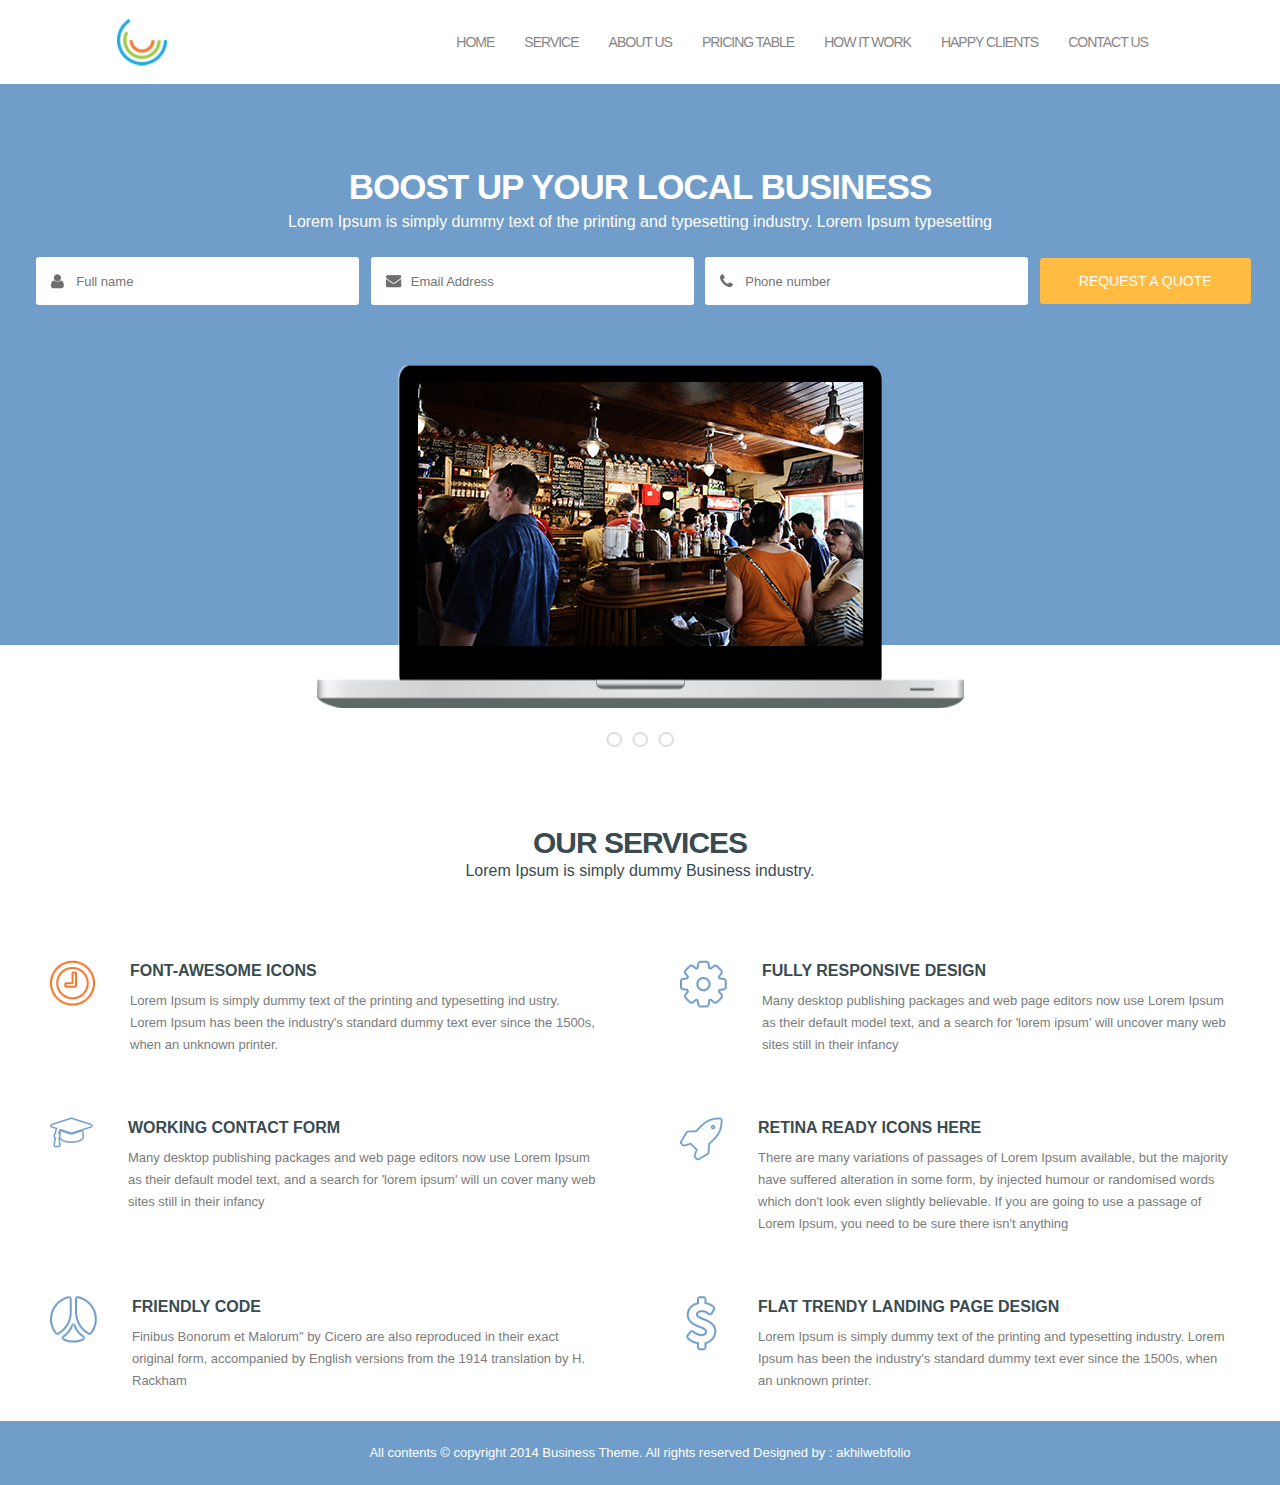
==== 4/Template2_EK_04/index.html @ 450701d4 "Initail lesson-4" ====
<!DOCTYPE html>
<html lang="en">

<head>
    <meta charset="UTF-8">
    <meta name="viewport" content="width=device-width, initial-scale=1.0">
    <meta http-equiv="X-UA-Compatible" content="ie=edge">
    <title>Document</title>
    <link rel="stylesheet" href="css/style.css">
</head>

<body>
    <header>
        <div class="logo"></div>
        <nav>
            <ul class="menu">
                <li><a href="#">Home</a></li>
                <li><a href="#">Service</a></li>
                <li><a href="#">About us</a></li>
                <li><a href="#">Pricing table</a></li>
                <li><a href="#">How it work</a></li>
                <li><a href="#">Happy clients</a></li>
                <li><a href="#">Contact us</a></li>
            </ul>
        </nav>
    </header>
    <section class="boost">
        <h1>Boost up your Local business</h1>
        <p>Lorem Ipsum is simply dummy text of the printing and typesetting industry. Lorem Ipsum typesetting</p>
        <div class="contacts">
            <form action="#">
                <input type="text" name="name" placeholder="Full name" required>
                <input type="email" name="email" placeholder="Email Address" required>
                <input type="tel" pattern="[0-9]+" name="phone" placeholder="Phone number">
                <input type="submit" value="Request a quote">
            </form>
        </div>
    </section>
    <div class="promo">
        <div class="pub"></div>
    </div>
    <div class="wheels">
        <div class="wheel"></div>
        <div class="wheel"></div>
        <div class="wheel"></div>
    </div>
    <section class="services">
        <h2>Our Services</h2>
        <p>Lorem Ipsum is simply dummy Business industry.</p>
        <article class="items">
            <figure>
                <p><img src="img/clock.png" alt="clock"></p>
                <figcaption>
                    <h3>Font-Awesome Icons</h3>
                    <p>Lorem Ipsum is simply dummy text of the printing and typesetting ind
                        ustry. Lorem Ipsum has been the industry's standard dummy text ever
                        since the 1500s, when an unknown printer.</p>
                </figcaption>
            </figure>
            <figure>
                <p><img src="img/shester.png" alt="shester"></p>
                <figcaption>
                    <h3>Fully Responsive Design</h3>
                    <p>Many desktop publishing packages and web page editors now use Lorem Ipsum as their default model
                        text, and a search for 'lorem ipsum' will uncover many web sites still in their infancy</p>
                </figcaption>
            </figure>
            <figure>
                <p><img src="img/capy.png" alt="capy"></p>
                <figcaption>
                    <h3>Working Contact form</h3>
                    <p>Many desktop publishing packages and web page editors now use Lorem Ipsum as their default model
                        text, and a search for 'lorem ipsum' will un
                        cover many web sites still in their infancy</p>
                </figcaption>
            </figure>
            <figure>
                <p><img src="img/rocket.png" alt="rocket"></p>
                <figcaption>
                    <h3>Retina Ready icons here</h3>
                    <p>There are many variations of passages of Lorem Ipsum available, but the majority have suffered
                        alteration in some form, by injected humour
                        or randomised words which don't look even slightly believable.
                        If you are going to use a passage of Lorem Ipsum, you need to be sure there isn't anything</p>
                </figcaption>
            </figure>
            <figure>
                <p><img src="img/mind.png" alt="mind"></p>
                <figcaption>
                    <h3>Friendly Code</h3>
                    <p>Finibus Bonorum et Malorum" by Cicero are also reproduced in their
                        exact original form, accompanied by English versions from the 1914 translation by H. Rackham</p>
                </figcaption>
            </figure>
            <figure>
                <p><img src="img/dollar.png" alt="dollar"></p>
                <figcaption>
                    <h3>Flat trendy landing page Design</h3>
                    <p>Lorem Ipsum is simply dummy text of the printing and typesetting industry. Lorem Ipsum has been
                        the industry's standard dummy text ever since
                        the 1500s, when an unknown printer.</p>
                </figcaption>
            </figure>
        </article>
    </section>
    <footer>All contents © copyright 2014 Business Theme. All rights reserved Designed by : akhilwebfolio</footer>
</body>

</html>
---- 4/Template2_EK_04/css/style.css ----
.dflex, header, .menu, .wheels, .services .items, .services .items figure {
  display: -webkit-box;
  display: -ms-flexbox;
  display: flex;
  -ms-flex-wrap: wrap;
      flex-wrap: wrap;
}

body {
  font-family: Arial, "Helvetica CY", "Nimbus Sans L", sans-serif;
  max-width: 1700px;
  min-width: 480px;
  margin: 0 auto;
}

header {
  -ms-flex-wrap: nowrap;
      flex-wrap: nowrap;
  -ms-flex-pack: distribute;
      justify-content: space-around;
  padding: 10px 0 10px 0;
  -webkit-box-align: center;
      -ms-flex-align: center;
          align-items: center;
}

.logo {
  background-image: url(../img/logo.png);
  background-size: cover;
  width: 50px;
  height: 48px;
  -ms-flex-negative: 0;
      flex-shrink: 0;
}

.menu {
  letter-spacing: -1px;
  font-size: 14px;
  font-weight: 400;
  color: "";
  line-height: "";
  text-transform: uppercase;
}

.menu li {
  list-style-type: none;
  padding: 10px 0 10px 0;
}

.menu li:hover {
  background-color: #ffbb42;
}

.menu li:active {
  background-color: darkgrey;
}

.menu a {
  color: #868686;
  padding: 15px;
  text-decoration: none;
}

.boost {
  background-color: #709dca;
  padding: 60px 10px 290px 10px;
  text-align: center;
}

.boost h1 {
  font-size: 35px;
  font-weight: bold;
  color: white;
  line-height: "";
  letter-spacing: -1px;
  text-transform: uppercase;
  margin-bottom: -10px;
}

.boost p {
  font-size: 16px;
  font-weight: 300;
  color: white;
  line-height: "";
}

.contacts {
  padding-bottom: 50px;
}

.contacts input {
  height: 46px;
  font-size: 13px;
  font-weight: 400;
  color: "";
  line-height: "";
  border-radius: 3px;
  border-style: none;
  padding-left: 40px;
  margin-left: 7px;
  width: 281px;
  margin-top: 10px;
}

.contacts input[type="text"] {
  background: white url("../img/name.png") no-repeat center left 15px;
}

.contacts input[type="email"] {
  background: white url("../img/email.png") no-repeat center left 15px;
}

.contacts input[type="tel"] {
  background: white url("../img/phone.png") no-repeat center left 15px;
}

.contacts input[type="submit"] {
  padding: 0;
  font-size: 14px;
  font-weight: 400;
  color: white;
  line-height: "";
  text-transform: uppercase;
  width: 211px;
  background-color: #ffbb42;
  cursor: pointer;
}

.contacts input[type="submit"]:active {
  background-color: darkgrey;
}

.promo {
  margin: 0 auto;
  height: 343px;
  background: url(../img/macbook.png) no-repeat center;
  position: relative;
  bottom: 280px;
}

.promo .pub {
  background: url(../img/pub.png) no-repeat center;
  height: 298px;
}

.wheels {
  -webkit-box-pack: center;
      -ms-flex-pack: center;
          justify-content: center;
  margin-top: -280px;
  padding-top: 24px;
}

.wheels .wheel {
  background: url(../img/wheel_pass.png) no-repeat center;
  width: 16px;
  height: 15px;
  padding-left: 10px;
}

.wheels .wheel:hover {
  background: url(../img/wheel_act.png) no-repeat center;
  cursor: pointer;
}

.services {
  text-align: center;
  padding-top: 60px;
}

.services h2 {
  font-size: 30px;
  font-weight: bold;
  color: #394b50;
  line-height: 22px;
  letter-spacing: -1px;
  text-transform: uppercase;
  margin-bottom: -10px;
}

.services p {
  font-size: 16px;
  font-weight: 400;
  color: #394b50;
  line-height: 22px;
}

.services .items {
  -webkit-box-pack: center;
      -ms-flex-pack: center;
          justify-content: center;
  padding-top: 30px;
}

.services .items figure {
  -ms-flex-wrap: nowrap;
      flex-wrap: nowrap;
  -webkit-box-flex: 0;
      -ms-flex: 0 1 550px;
          flex: 0 1 550px;
}

.services .items figure figcaption {
  text-align: left;
  padding-left: 35px;
}

.services .items figure figcaption h3 {
  font-size: 16px;
  font-weight: bold;
  color: #394b50;
  line-height: 22px;
  text-transform: uppercase;
  margin-bottom: -5px;
}

.services .items figure figcaption p {
  font-size: 13px;
  font-weight: 400;
  color: #7b7b7b;
  line-height: 22px;
}

footer {
  background-color: #709dca;
  padding: 20px 10px 20px 10px;
  font-size: 13px;
  font-weight: 400;
  color: white;
  line-height: 24px;
  text-align: center;
}
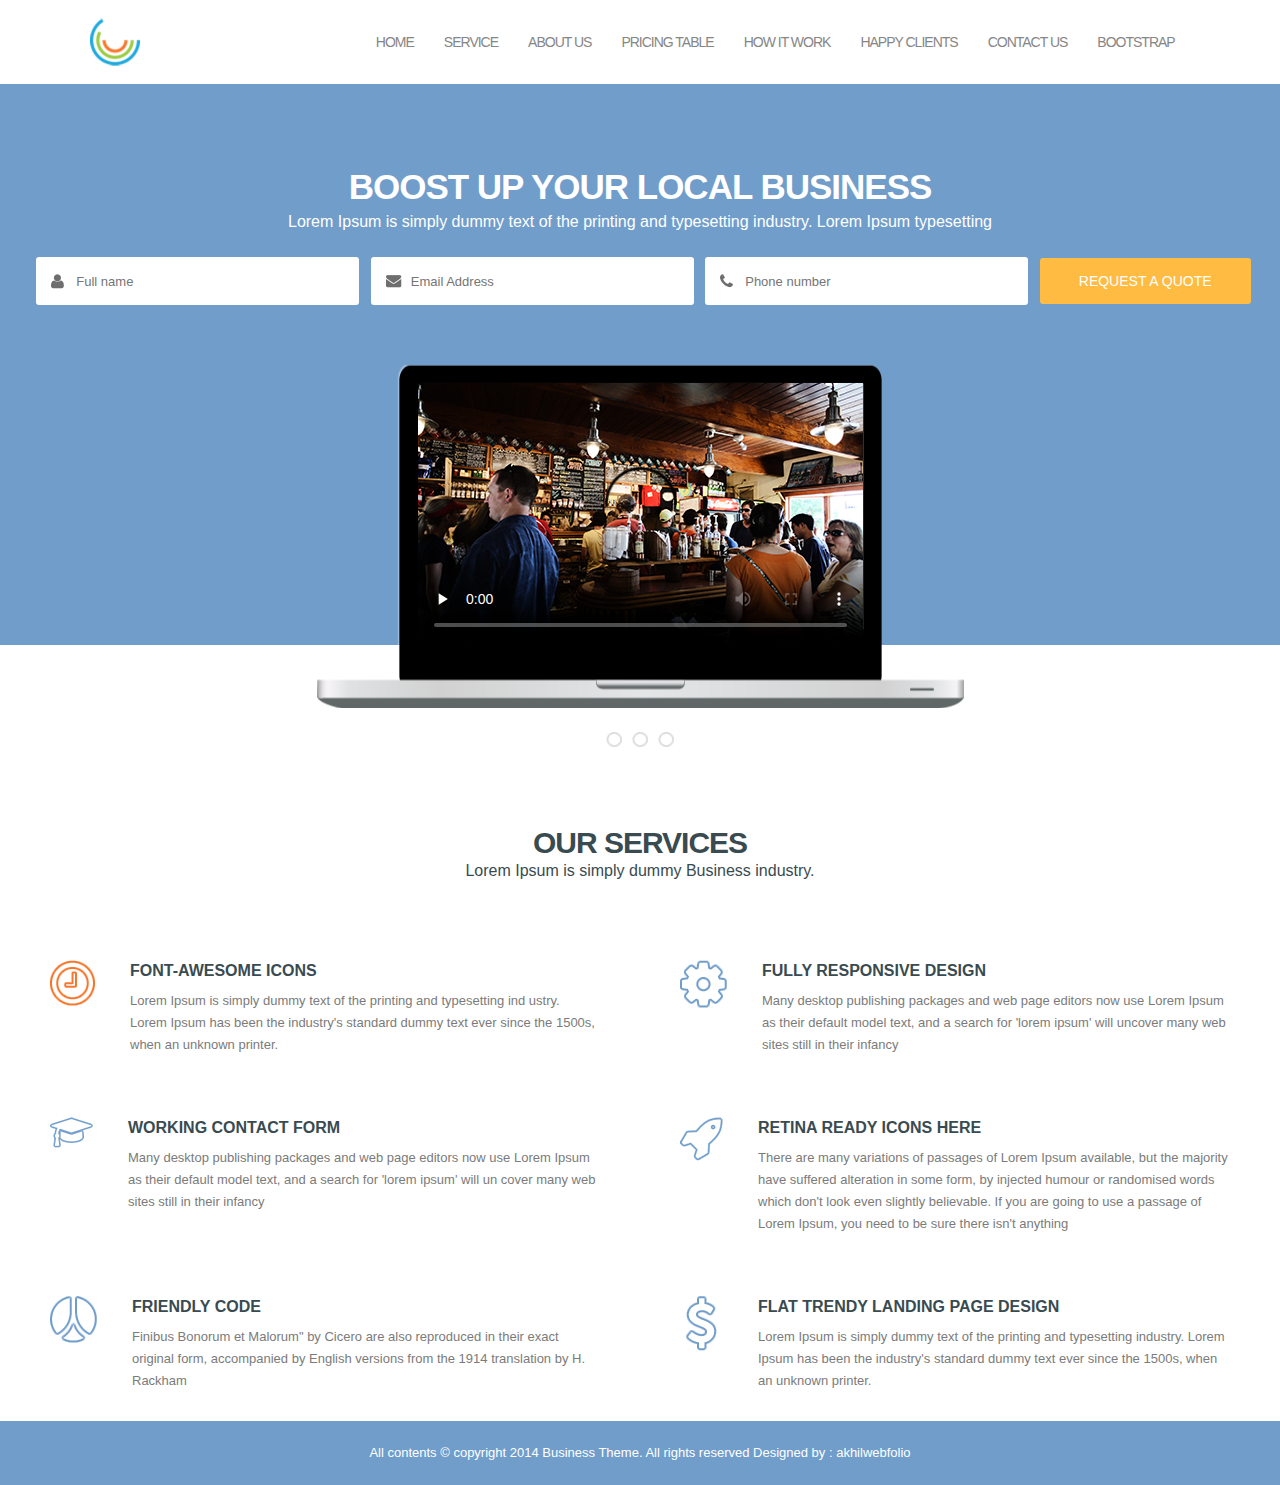
==== commit fad5375f: "Added bootstrap, audio & video" ====
--- a/4/Template2_EK_04/index.html
+++ b/4/Template2_EK_04/index.html
@@ -21,6 +21,7 @@
                 <li><a href="#">How it work</a></li>
                 <li><a href="#">Happy clients</a></li>
                 <li><a href="#">Contact us</a></li>
+                <li><a href="index-b.html">Bootstrap</a></li>
             </ul>
         </nav>
     </header>
@@ -37,7 +38,14 @@
         </div>
     </section>
     <div class="promo">
-        <div class="pub"></div>
+        <div class="pub">
+            <video controls poster="img/pub.png" preload="none">
+                <source src="http://www.html5videoplayer.net/videos/toystory.mp4" type=video/mp4>
+                <!-- <source src="media/video.mp4" type=video/mp4> -->
+                <!-- <source src="media/video.ogg" type=video/ogg> -->
+                <!-- <source src="media/video.webm" type=video/webm> -->
+            </video>
+        </div>
     </div>
     <div class="wheels">
         <div class="wheel"></div>
--- a/4/Template2_EK_04/css/style.css
+++ b/4/Template2_EK_04/css/style.css
@@ -139,8 +139,12 @@
 }
 
 .promo .pub {
-  background: url(../img/pub.png) no-repeat center;
-  height: 298px;
+  text-align: center;
+  padding-top: 18px;
+}
+
+.promo .pub video {
+  width: 445px;
 }
 
 .wheels {
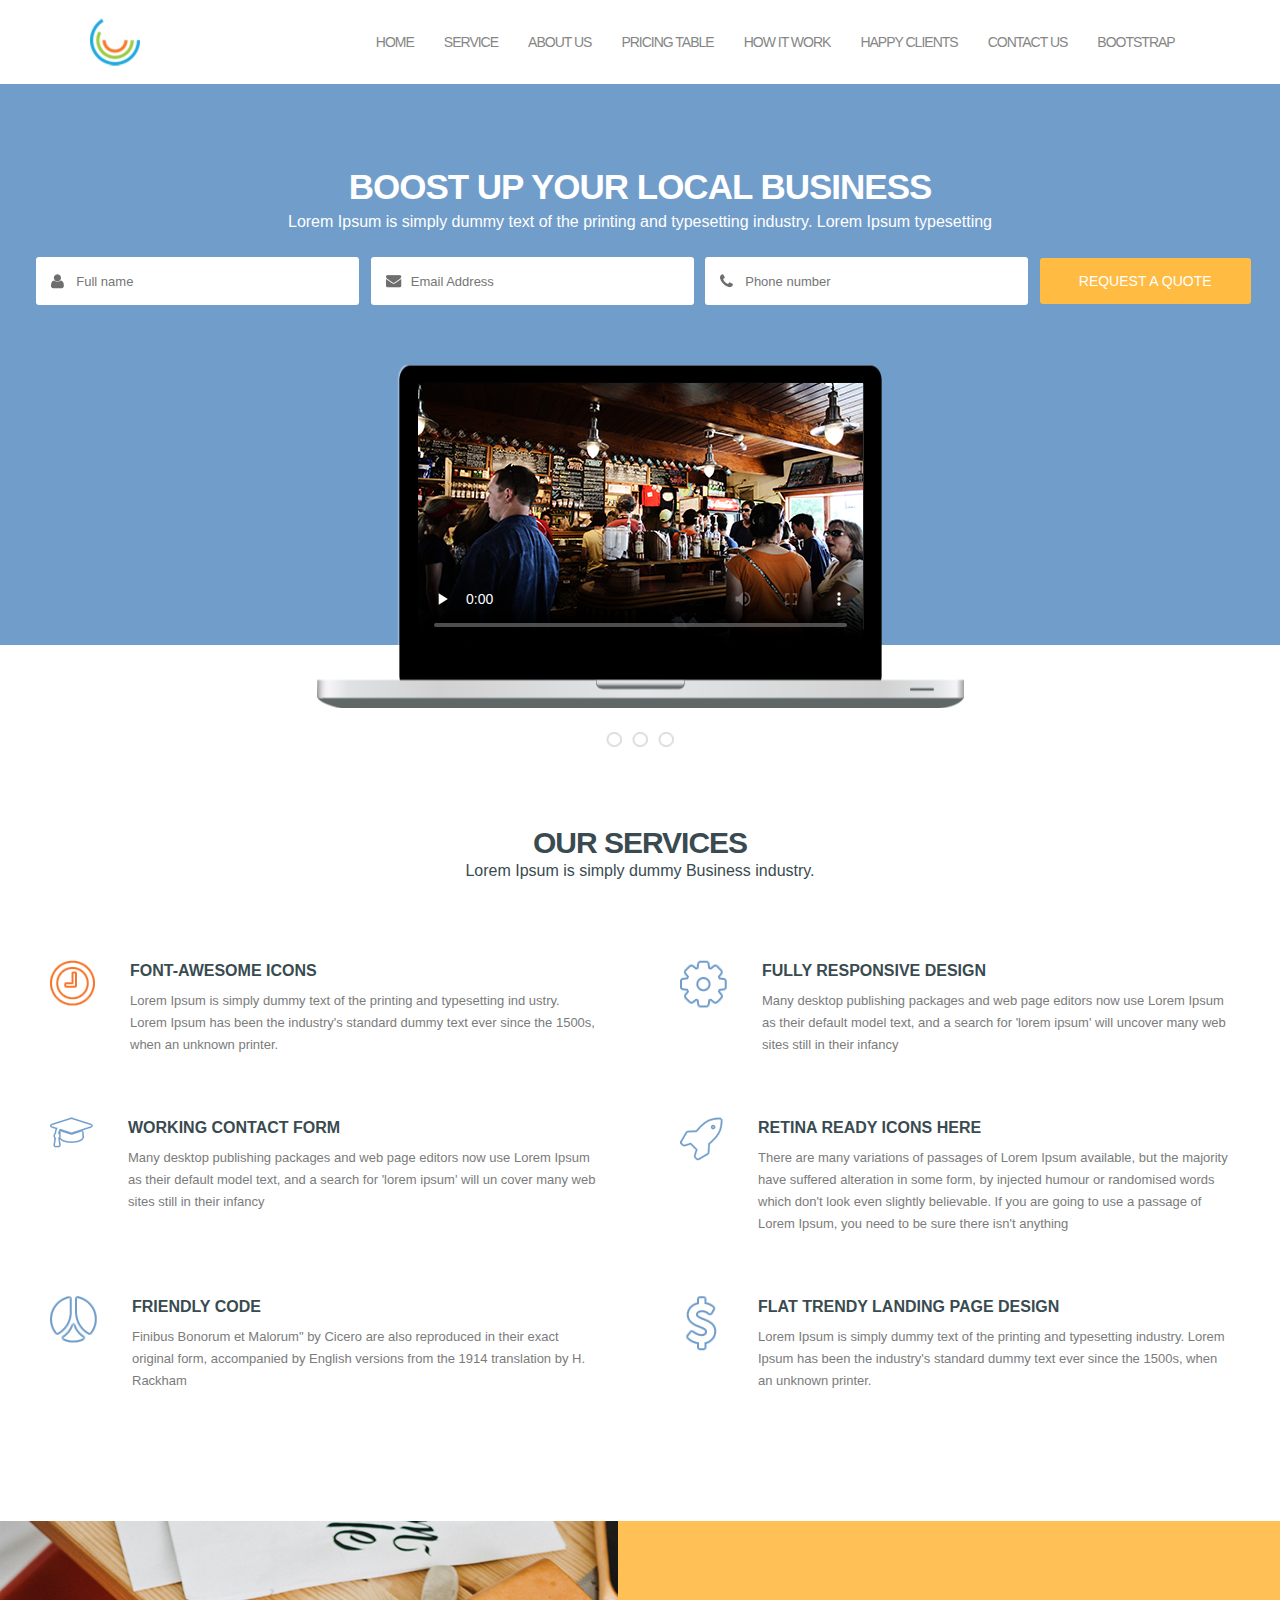
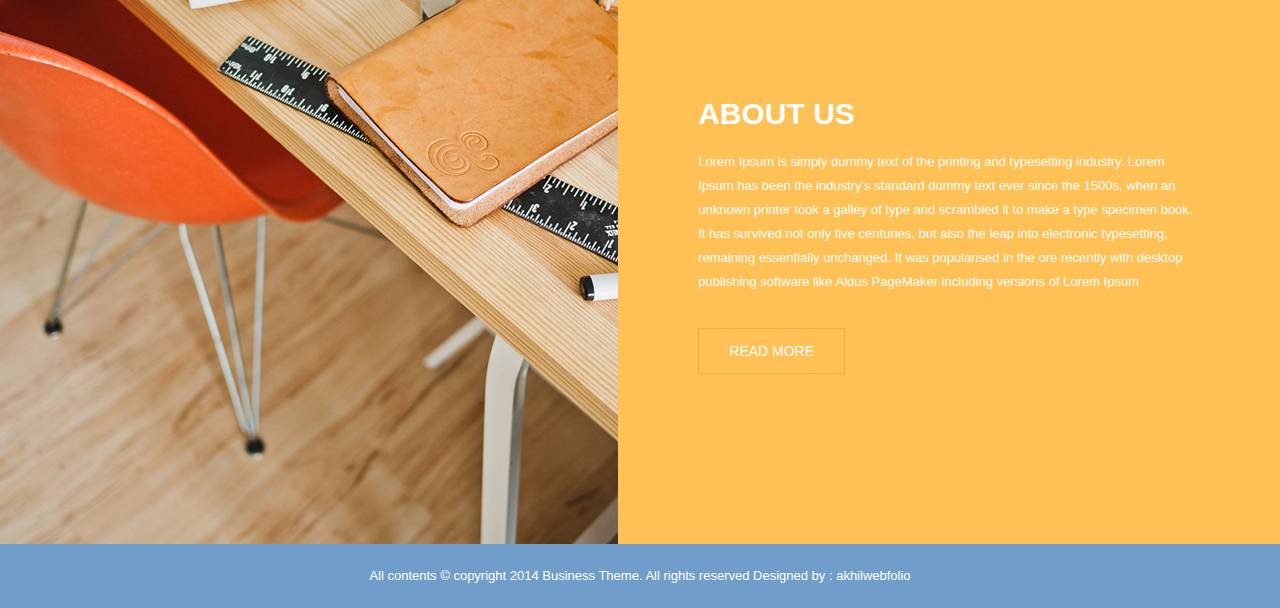
==== commit 8e232230: "Added About" ====
--- a/4/Template2_EK_04/index.html
+++ b/4/Template2_EK_04/index.html
@@ -40,8 +40,8 @@
     <div class="promo">
         <div class="pub">
             <video controls poster="img/pub.png" preload="none">
-                <source src="http://www.html5videoplayer.net/videos/toystory.mp4" type=video/mp4>
-                <!-- <source src="media/video.mp4" type=video/mp4> -->
+                <source src="http://www.html5videoplayer.net/videos/toystory.mp4" type=video/mp4> <!-- <source
+                    src="media/video.mp4" type=video/mp4> -->
                 <!-- <source src="media/video.ogg" type=video/ogg> -->
                 <!-- <source src="media/video.webm" type=video/webm> -->
             </video>
@@ -111,6 +111,14 @@
             </figure>
         </article>
     </section>
+    <section class="about">
+        <div class="img"></div>
+        <div class="text">
+            <h2>About Us</h2>
+            <p>Lorem Ipsum is simply dummy text of the printing and typesetting industry. Lorem Ipsum has been the industry's standard dummy text ever since the 1500s, when an unknown printer took a galley of type and scrambled it to make a type specimen book. It has survived not only five centuries, but also the leap into electronic typesetting, remaining essentially unchanged. It was popularised in the ore recently with desktop publishing software like Aldus PageMaker including versions of Lorem Ipsum</p>
+            <a href="#"><p class="button">Read more</p></a>
+        </div>
+    </section>
     <footer>All contents © copyright 2014 Business Theme. All rights reserved Designed by : akhilwebfolio</footer>
 </body>
 
--- a/4/Template2_EK_04/css/style.css
+++ b/4/Template2_EK_04/css/style.css
@@ -1,4 +1,4 @@
-.dflex, header, .menu, .wheels, .services .items, .services .items figure {
+.dflex, header, .menu, .wheels, .services .items, .services .items figure, .about {
   display: -webkit-box;
   display: -ms-flexbox;
   display: flex;
@@ -48,6 +48,7 @@
 }
 
 .menu li:hover {
+  cursor: pointer;
   background-color: #ffbb42;
 }
 
@@ -123,7 +124,11 @@
   text-transform: uppercase;
   width: 211px;
   background-color: #ffbb42;
+}
+
+.contacts input[type="submit"]:hover {
   cursor: pointer;
+  background-color: lightgrey;
 }
 
 .contacts input[type="submit"]:active {
@@ -170,6 +175,7 @@
 .services {
   text-align: center;
   padding-top: 60px;
+  padding-bottom: 100px;
 }
 
 .services h2 {
@@ -225,6 +231,76 @@
   line-height: 22px;
 }
 
+.about {
+  -webkit-box-pack: center;
+      -ms-flex-pack: center;
+          justify-content: center;
+  -ms-flex-wrap: nowrap;
+      flex-wrap: nowrap;
+  background-color: #ffc155;
+  -webkit-box-align: center;
+      -ms-flex-align: center;
+          align-items: center;
+}
+
+.about .img {
+  background: url(../img/about.png) no-repeat center;
+  width: 850px;
+  height: 623px;
+  background-size: cover;
+}
+
+.about .text {
+  -webkit-box-flex: 1;
+      -ms-flex: 1 1 690px;
+          flex: 1 1 690px;
+  padding: 0 80px 0 80px;
+}
+
+.about .text h2 {
+  font-size: 30px;
+  font-weight: bold;
+  color: white;
+  line-height: 22px;
+  text-transform: uppercase;
+}
+
+.about .text p {
+  font-size: 13px;
+  font-weight: 400;
+  color: white;
+  line-height: 24px;
+  padding-bottom: 20px;
+  -webkit-box-align: start;
+      -ms-flex-align: start;
+          align-items: flex-start;
+}
+
+.about .text .button {
+  font-size: 14px;
+  font-weight: 400;
+  color: white;
+  line-height: "";
+  text-transform: uppercase;
+  border: 1px solid #e7ad48;
+  width: 145px;
+  text-align: center;
+  padding: 10px 0 10px 0;
+}
+
+.about .text .button:hover {
+  cursor: pointer;
+  background-color: lightgrey;
+}
+
+.about .text .button:active {
+  background-color: darkgrey;
+}
+
+.about .text a {
+  text-decoration: none;
+}
+
 footer {
   background-color: #709dca;
   padding: 20px 10px 20px 10px;
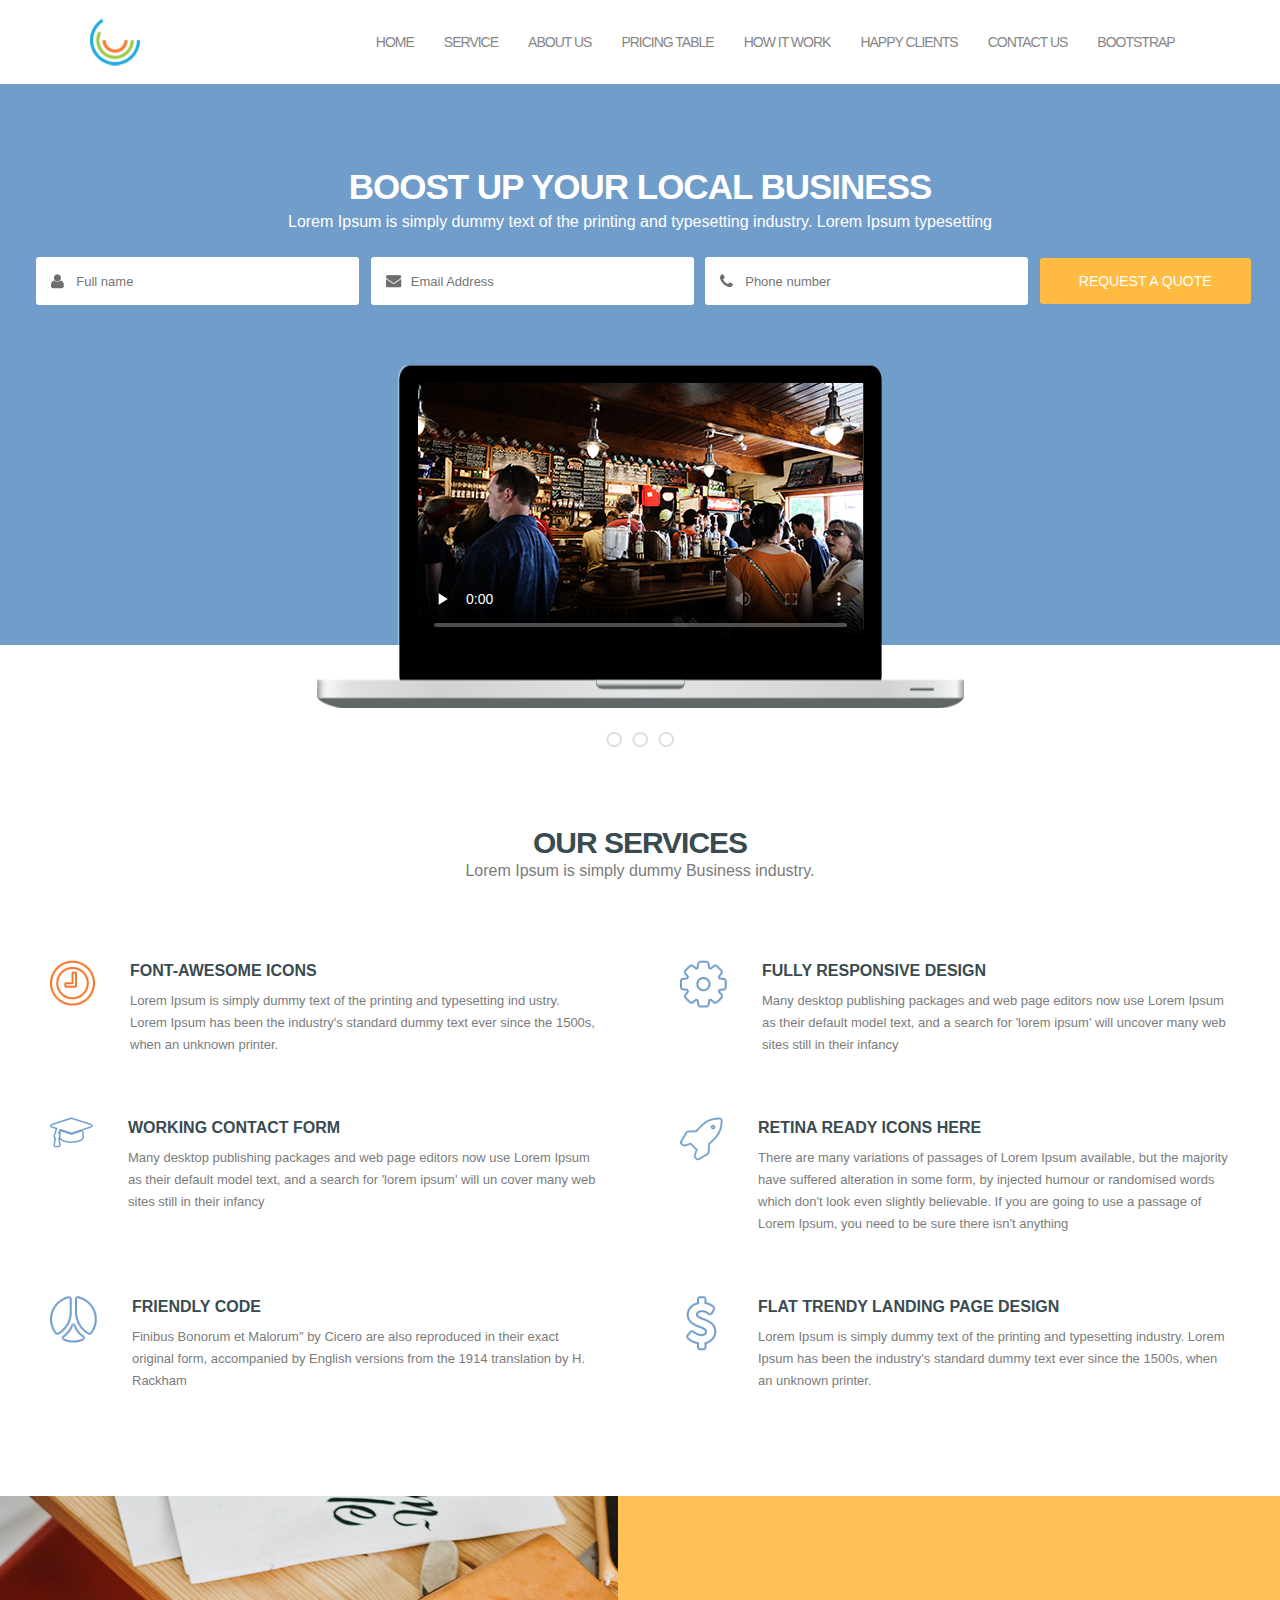
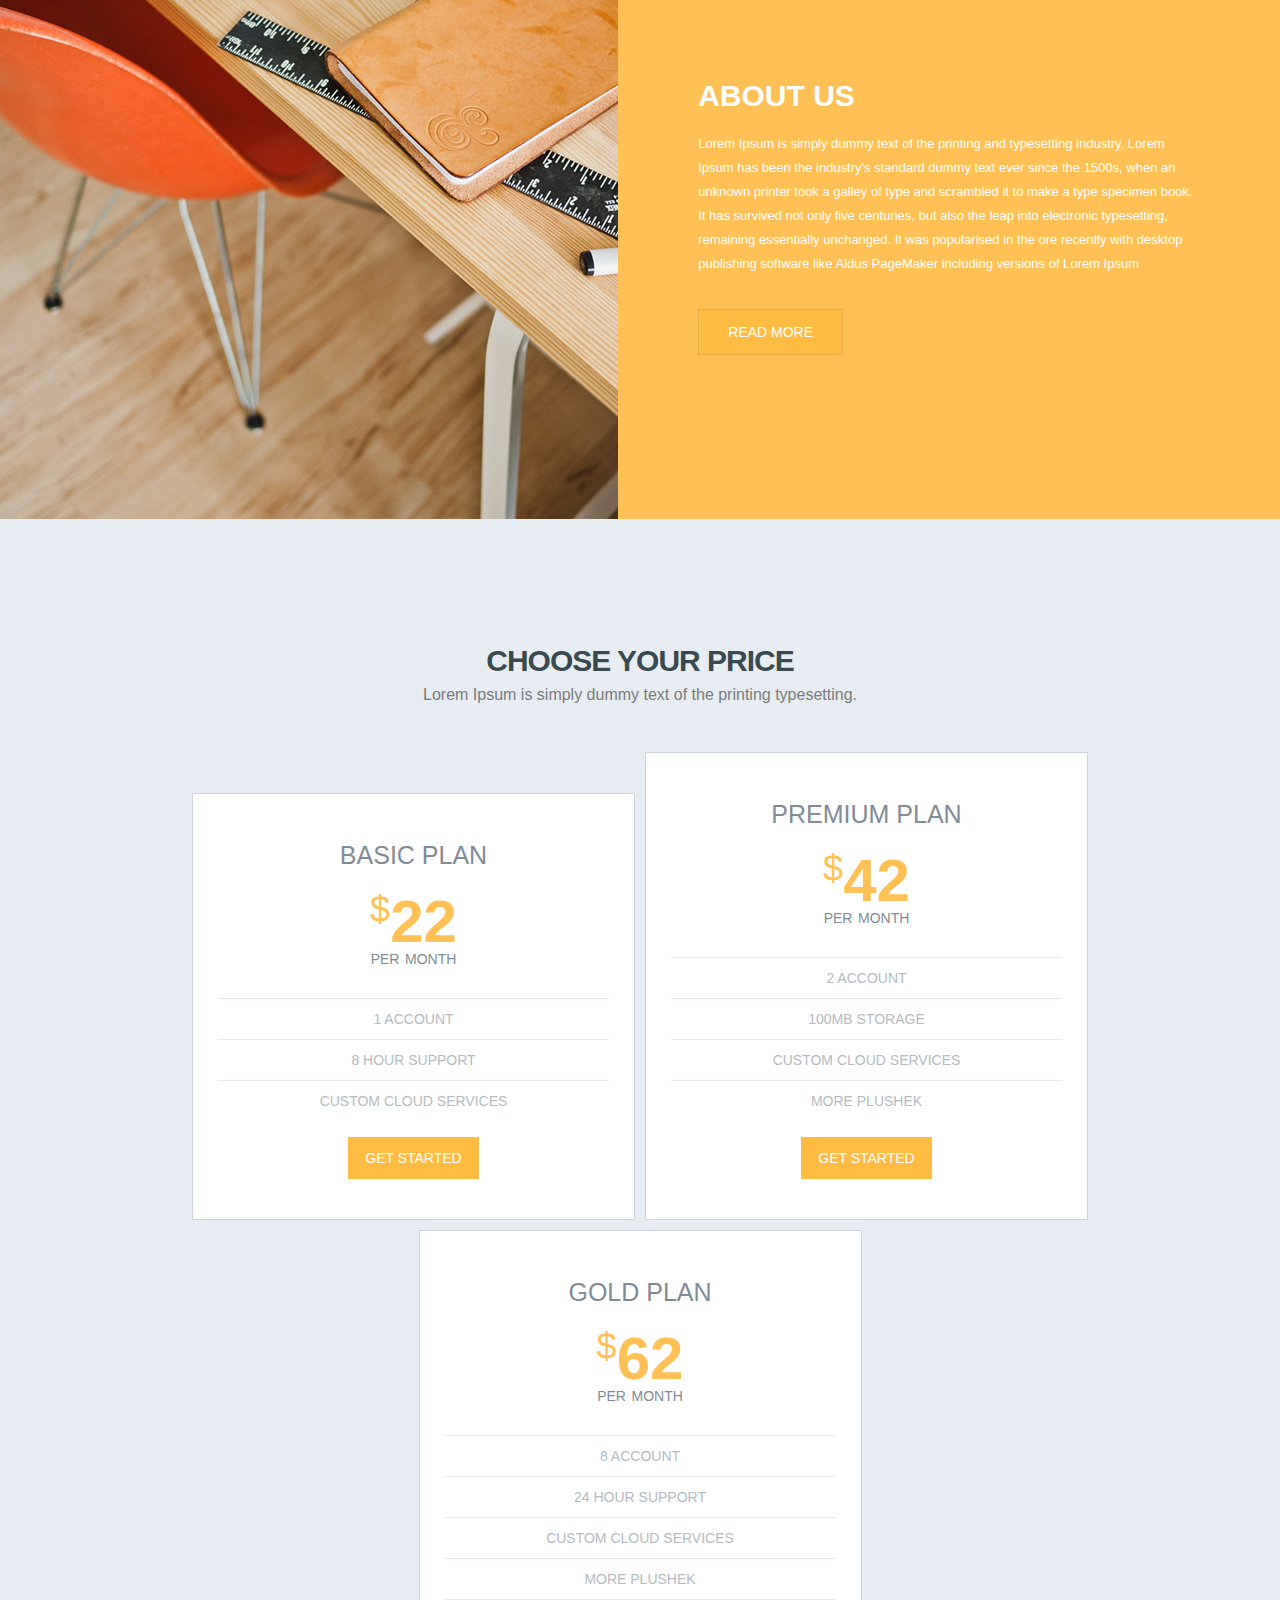
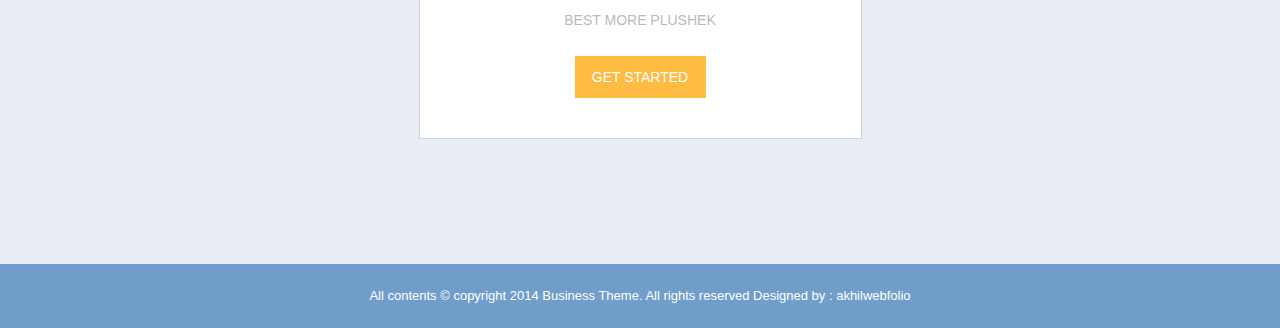
==== commit 3f95e9ef: "Added Price" ====
--- a/4/Template2_EK_04/index.html
+++ b/4/Template2_EK_04/index.html
@@ -115,8 +115,54 @@
         <div class="img"></div>
         <div class="text">
             <h2>About Us</h2>
-            <p>Lorem Ipsum is simply dummy text of the printing and typesetting industry. Lorem Ipsum has been the industry's standard dummy text ever since the 1500s, when an unknown printer took a galley of type and scrambled it to make a type specimen book. It has survived not only five centuries, but also the leap into electronic typesetting, remaining essentially unchanged. It was popularised in the ore recently with desktop publishing software like Aldus PageMaker including versions of Lorem Ipsum</p>
-            <a href="#"><p class="button">Read more</p></a>
+            <p>Lorem Ipsum is simply dummy text of the printing and typesetting industry. Lorem Ipsum has been the
+                industry's standard dummy text ever since the 1500s, when an unknown printer took a galley of type and
+                scrambled it to make a type specimen book. It has survived not only five centuries, but also the leap
+                into electronic typesetting, remaining essentially unchanged. It was popularised in the ore recently
+                with desktop publishing software like Aldus PageMaker including versions of Lorem Ipsum</p>
+            <input value="Read more" type="button" />
+        </div>
+    </section>
+    <section class="price">
+        <h2>Choose your price</h2>
+        <p>Lorem Ipsum is simply dummy text of the printing typesetting.</p>
+        <div class="items">
+            <article class="item">
+                <h3>Basic plan</h3>
+                <span class="dollar">$</span><span>22</span>
+                <p>per month</p>
+                <ul>
+                    <li>1 Account</li>
+                    <li>8 hour support</li>
+                    <li>Custom Cloud Services</li>
+                </ul>
+                <input value="Get Started" type="button" />
+            </article>
+            <article class="item">
+                <h3>Premium plan</h3>
+                <span class="dollar">$</span><span>42</span>
+                <p>per month</p>
+                <ul>
+                    <li>2 Account</li>
+                    <li>100MB Storage</li>
+                    <li>Custom Cloud Services</li>
+                    <li>More plushek</li>
+                </ul>
+                <input value="Get Started" type="button" />
+            </article>
+            <article class="item">
+                <h3>Gold plan</h3>
+                <span class="dollar">$</span><span>62</span>
+                <p>per month</p>
+                <ul>
+                    <li>8 Account</li>
+                    <li>24 hour support</li>
+                    <li>Custom Cloud Services</li>
+                    <li>More plushek</li>
+                    <li>Best more plushek</li>
+                </ul>
+                <input value="Get Started" type="button" />
+            </article>
         </div>
     </section>
     <footer>All contents © copyright 2014 Business Theme. All rights reserved Designed by : akhilwebfolio</footer>
--- a/4/Template2_EK_04/css/style.css
+++ b/4/Template2_EK_04/css/style.css
@@ -1,4 +1,4 @@
-.dflex, header, .menu, .wheels, .services .items, .services .items figure, .about {
+.dflex, header, .menu, .wheels, .services .items, .services .items figure, .about, .price .items {
   display: -webkit-box;
   display: -ms-flexbox;
   display: flex;
@@ -175,7 +175,7 @@
 .services {
   text-align: center;
   padding-top: 60px;
-  padding-bottom: 100px;
+  padding-bottom: 75px;
 }
 
 .services h2 {
@@ -191,7 +191,7 @@
 .services p {
   font-size: 16px;
   font-weight: 400;
-  color: #394b50;
+  color: #7b7b7b;
   line-height: 22px;
 }
 
@@ -254,7 +254,7 @@
   -webkit-box-flex: 1;
       -ms-flex: 1 1 690px;
           flex: 1 1 690px;
-  padding: 0 80px 0 80px;
+  padding: 20px 80px 20px 80px;
 }
 
 .about .text h2 {
@@ -271,34 +271,150 @@
   color: white;
   line-height: 24px;
   padding-bottom: 20px;
-  -webkit-box-align: start;
-      -ms-flex-align: start;
-          align-items: flex-start;
-}
-
-.about .text .button {
+}
+
+.about .text input {
   font-size: 14px;
   font-weight: 400;
   color: white;
   line-height: "";
   text-transform: uppercase;
   border: 1px solid #e7ad48;
+  background-color: #ffbb42;
   width: 145px;
-  text-align: center;
-  padding: 10px 0 10px 0;
-}
-
-.about .text .button:hover {
+  height: 46px;
+}
+
+.about .text input:hover {
   cursor: pointer;
   background-color: lightgrey;
 }
 
-.about .text .button:active {
+.about .text input:active {
   background-color: darkgrey;
 }
 
-.about .text a {
-  text-decoration: none;
+.price {
+  background-color: #e7edf3;
+  padding: 100px 0 120px 0;
+  text-align: center;
+}
+
+.price h2 {
+  font-size: 30px;
+  font-weight: bold;
+  color: #394b50;
+  line-height: "";
+  text-transform: uppercase;
+  letter-spacing: -1px;
+  margin-bottom: -10px;
+}
+
+.price p {
+  font-size: 16px;
+  font-weight: 400;
+  color: #7b7b7b;
+  line-height: 22px;
+}
+
+.price .items {
+  -webkit-box-pack: center;
+      -ms-flex-pack: center;
+          justify-content: center;
+  padding-top: 25px;
+  -webkit-box-align: end;
+      -ms-flex-align: end;
+          align-items: flex-end;
+}
+
+.price .items .item {
+  background-color: white;
+  border: 1px solid #ccd5df;
+  margin: 5px;
+  padding: 25px;
+  width: 391px;
+}
+
+.price .items .item:hover {
+  background-color: #709dca;
+  color: white;
+}
+
+.price .items .item:hover p, .price .items .item:hover h3, .price .items .item:hover span, .price .items .item:hover li {
+  color: white;
+}
+
+.price .items .item h3 {
+  font-size: 25px;
+  font-weight: 300;
+  color: #818b95;
+  line-height: 22px;
+  text-transform: uppercase;
+  padding-bottom: 20px;
+}
+
+.price .items .item .dollar {
+  font-size: 36px;
+  font-weight: 300;
+  color: #ffc155;
+  line-height: 22px;
+  position: relative;
+  top: -20px;
+}
+
+.price .items .item span {
+  font-size: 60px;
+  font-weight: bold;
+  color: #ffc155;
+  line-height: 22px;
+  text-transform: uppercase;
+}
+
+.price .items .item p {
+  font-size: 20px;
+  font-weight: 300;
+  color: #818b95;
+  line-height: 22px;
+  font-variant: small-caps;
+  margin-top: 0px;
+}
+
+.price .items .item ul {
+  -webkit-padding-start: 0;
+          padding-inline-start: 0;
+  padding-top: 10px;
+}
+
+.price .items .item li {
+  list-style-type: none;
+  font-size: 14px;
+  font-weight: 400;
+  color: #b5bbc1;
+  line-height: 40px;
+  text-transform: uppercase;
+  border-top: 1px solid #e2e9f0;
+}
+
+.price .items .item input {
+  font-size: 14px;
+  font-weight: 400;
+  color: white;
+  line-height: "";
+  text-transform: uppercase;
+  border: none;
+  background-color: #ffbb42;
+  width: 131px;
+  height: 42px;
+  margin-bottom: 15px;
+}
+
+.price .items .item input:hover {
+  cursor: pointer;
+  background-color: lightgrey;
+}
+
+.price .items .item input:active {
+  background-color: darkgrey;
 }
 
 footer {
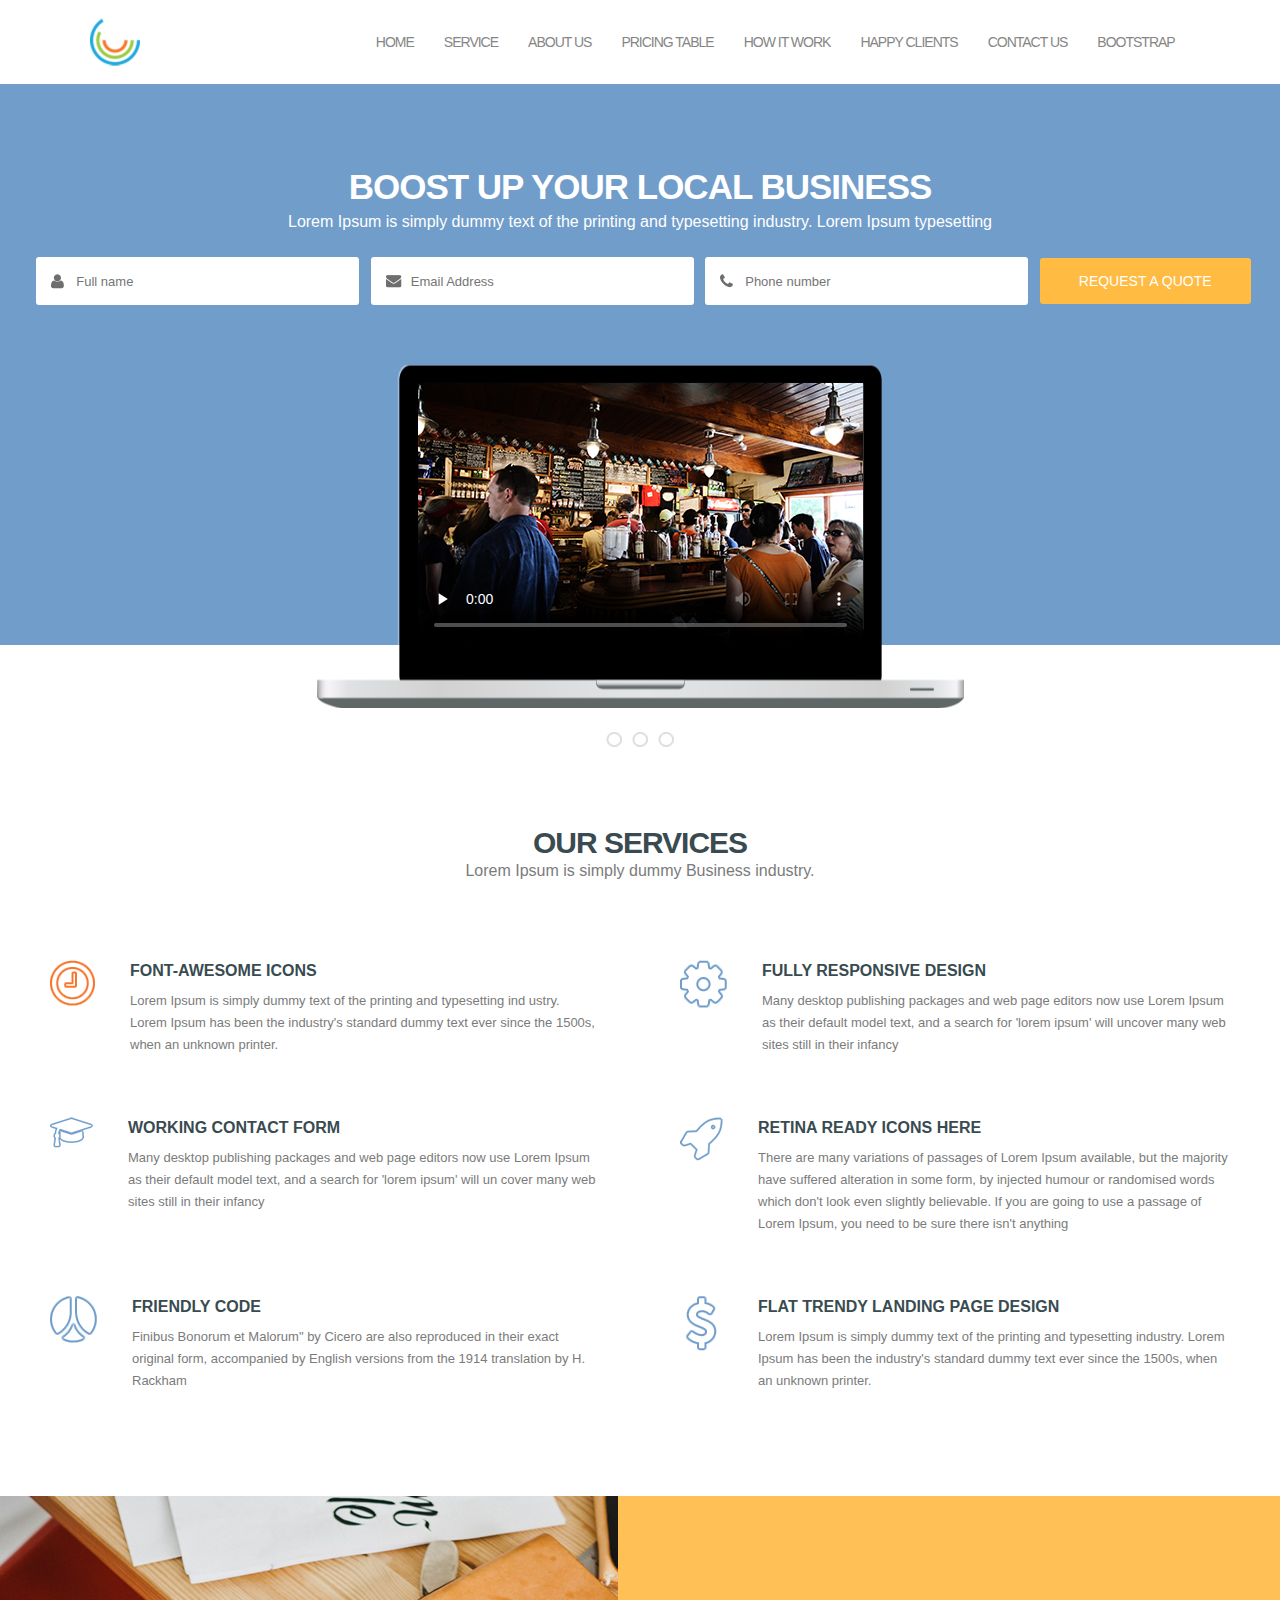
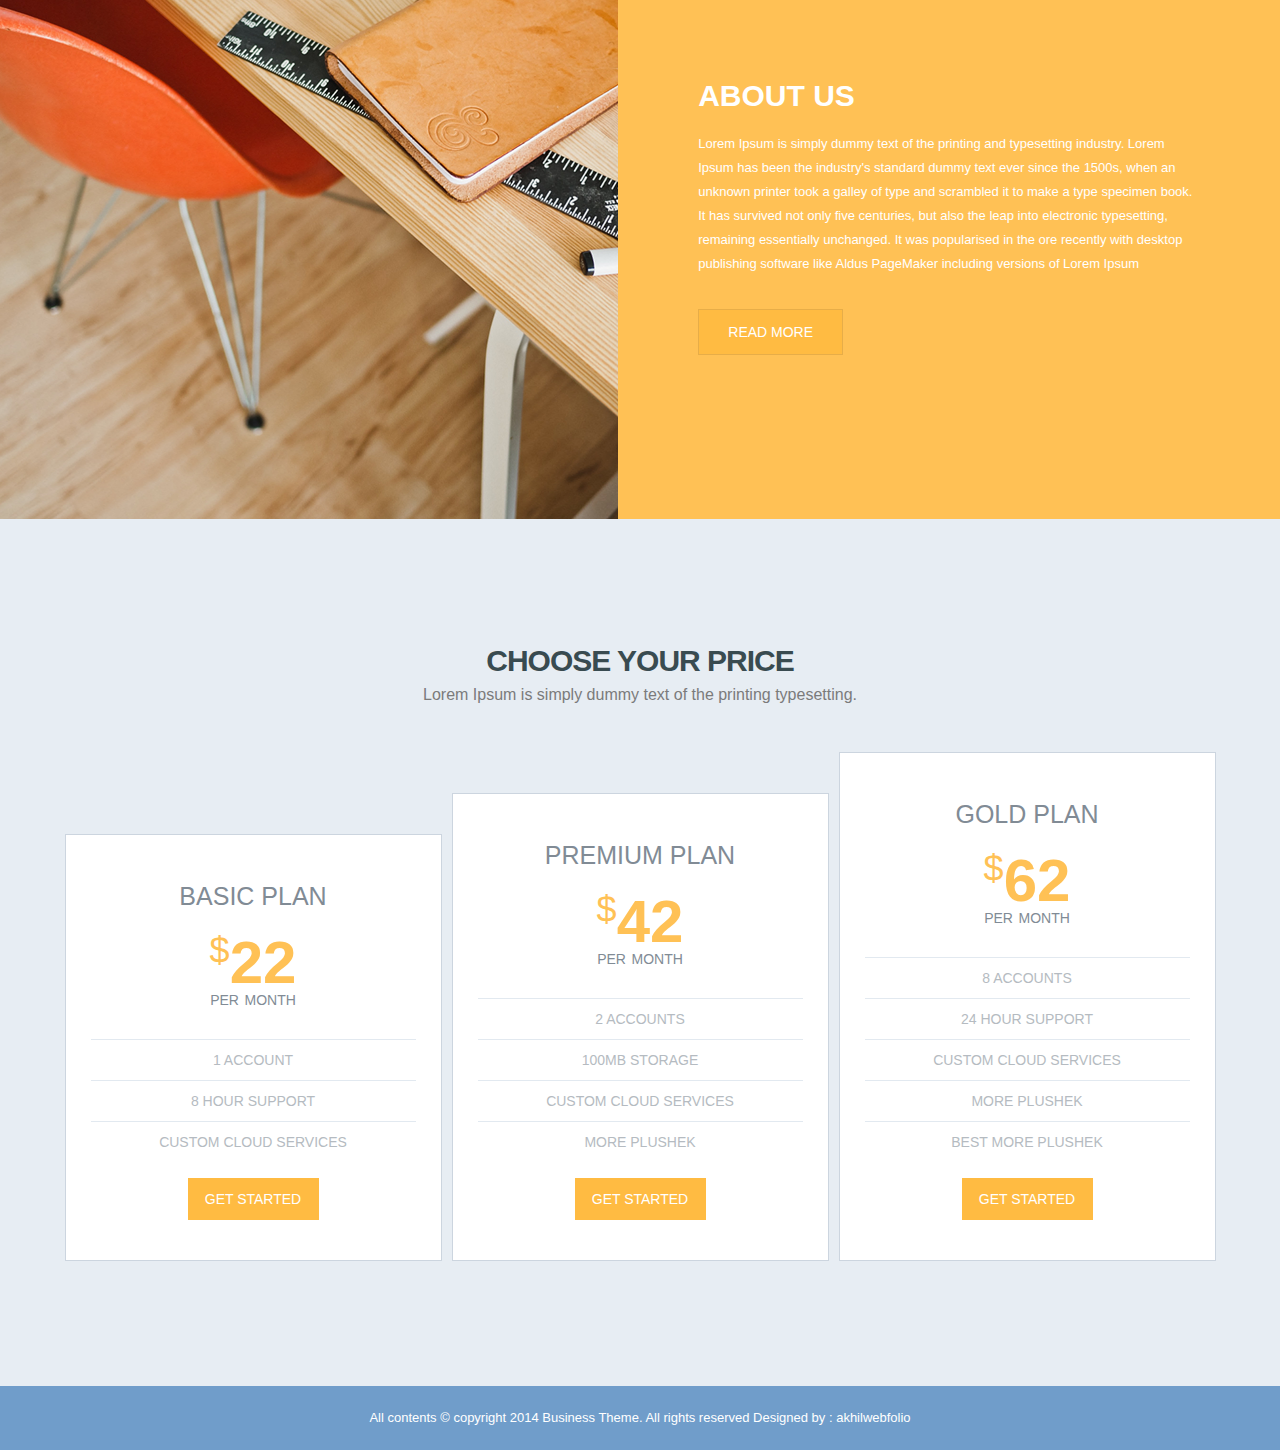
==== commit 58a5be33: "Small fixes" ====
--- a/4/Template2_EK_04/index.html
+++ b/4/Template2_EK_04/index.html
@@ -143,7 +143,7 @@
                 <span class="dollar">$</span><span>42</span>
                 <p>per month</p>
                 <ul>
-                    <li>2 Account</li>
+                    <li>2 Accounts</li>
                     <li>100MB Storage</li>
                     <li>Custom Cloud Services</li>
                     <li>More plushek</li>
@@ -155,7 +155,7 @@
                 <span class="dollar">$</span><span>62</span>
                 <p>per month</p>
                 <ul>
-                    <li>8 Account</li>
+                    <li>8 Accounts</li>
                     <li>24 hour support</li>
                     <li>Custom Cloud Services</li>
                     <li>More plushek</li>
--- a/4/Template2_EK_04/css/style.css
+++ b/4/Template2_EK_04/css/style.css
@@ -296,7 +296,7 @@
 
 .price {
   background-color: #e7edf3;
-  padding: 100px 0 120px 0;
+  padding: 100px 50px 120px 50px;
   text-align: center;
 }
 
@@ -332,12 +332,14 @@
   border: 1px solid #ccd5df;
   margin: 5px;
   padding: 25px;
-  width: 391px;
+  width: 325px;
 }
 
 .price .items .item:hover {
   background-color: #709dca;
   color: white;
+  -webkit-transform: scale(1.1, 1.1);
+          transform: scale(1.1, 1.1);
 }
 
 .price .items .item:hover p, .price .items .item:hover h3, .price .items .item:hover span, .price .items .item:hover li {
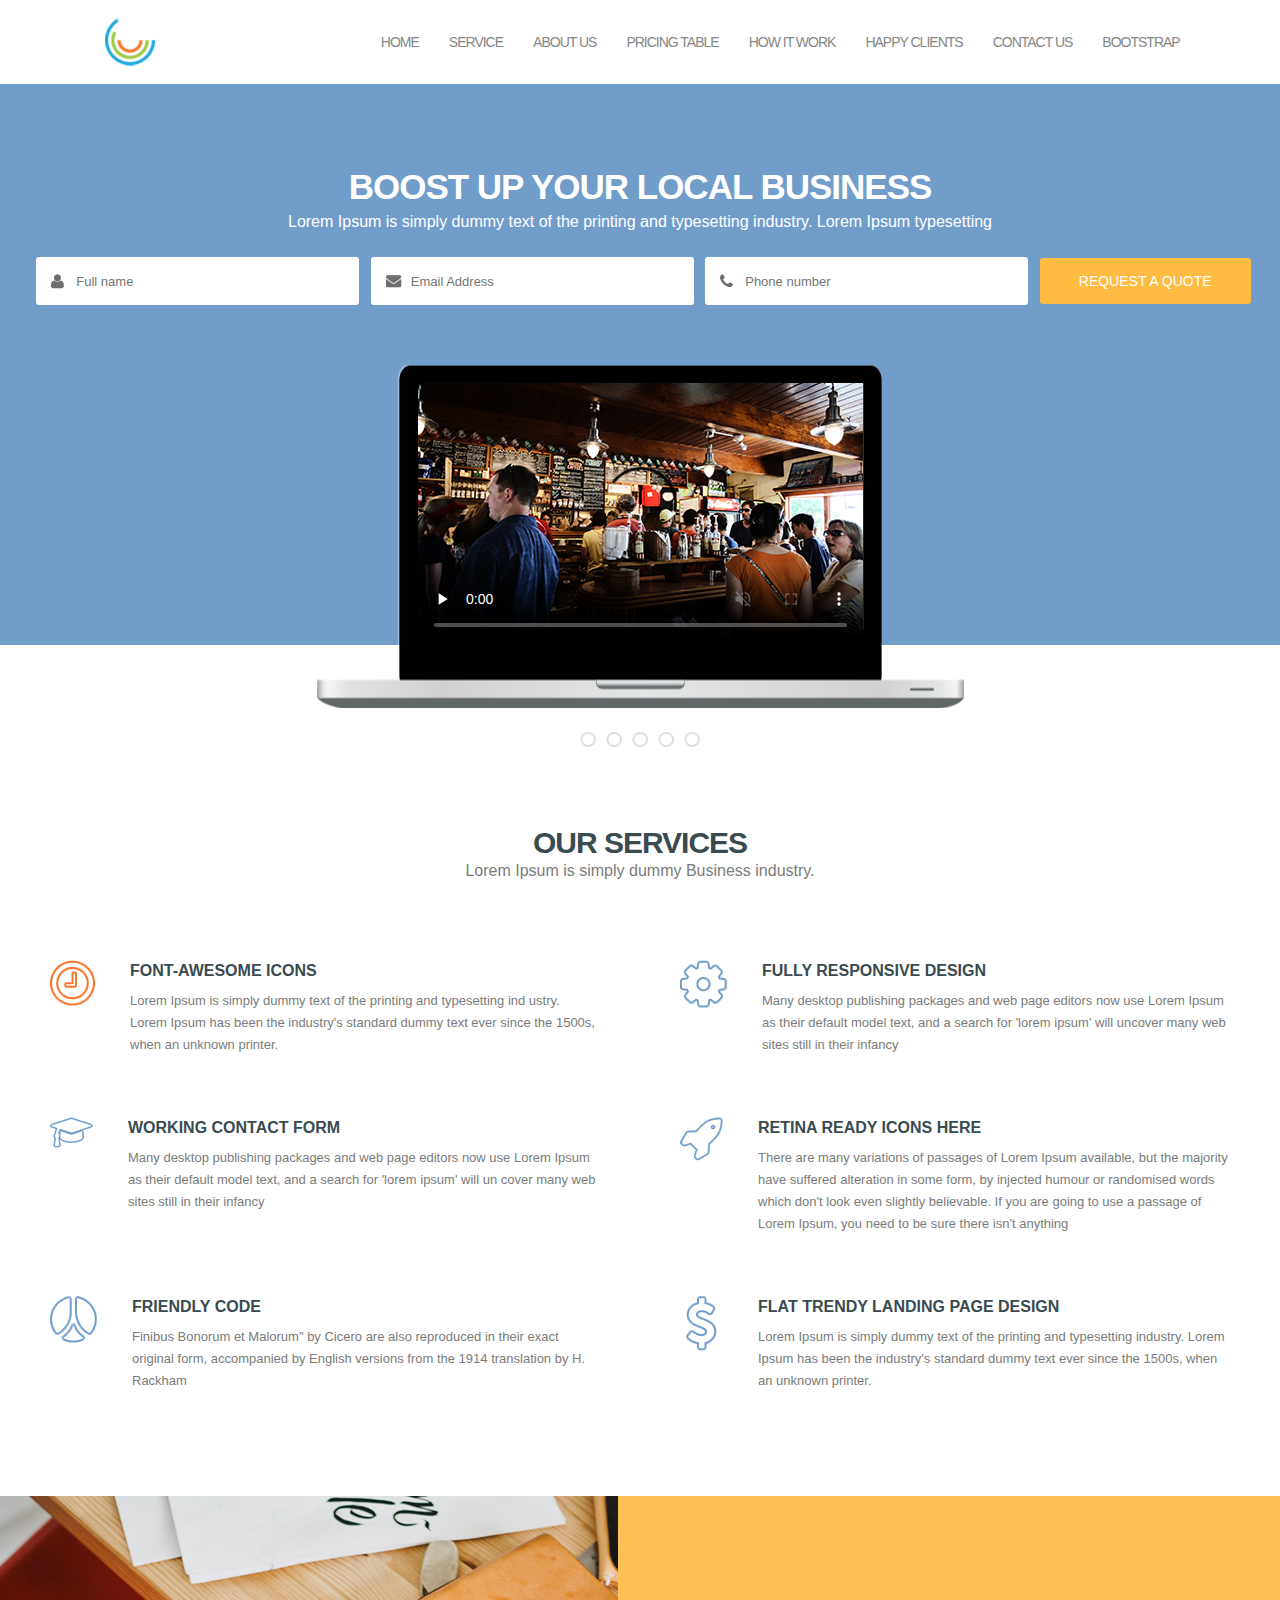
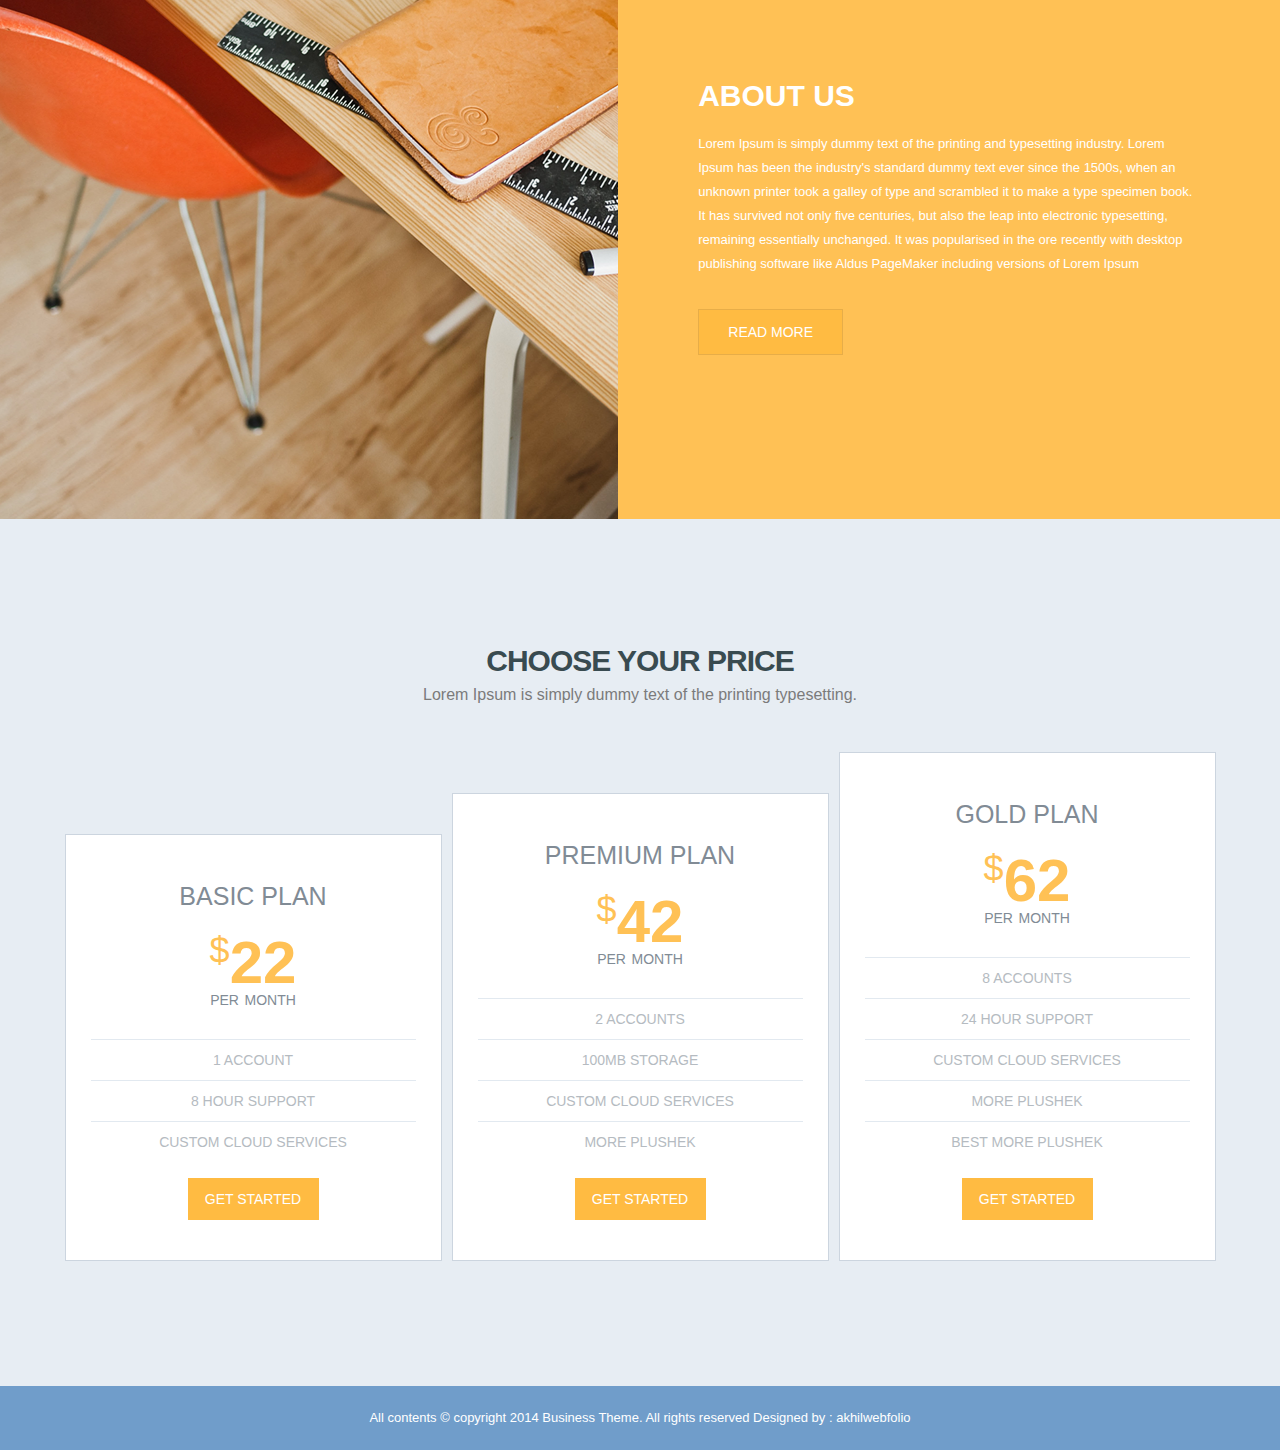
==== commit 71f8007b: "More fixes" ====
--- a/4/Template2_EK_04/index.html
+++ b/4/Template2_EK_04/index.html
@@ -11,7 +11,8 @@
 
 <body>
     <header>
-        <div class="logo"></div>
+        <!-- <div class="logo"></div> -->
+        <a class="logo" href="#"></a>
         <nav>
             <ul class="menu">
                 <li><a href="#">Home</a></li>
@@ -39,15 +40,18 @@
     </section>
     <div class="promo">
         <div class="pub">
-            <video controls poster="img/pub.png" preload="none">
+            <video controls poster="img/pub.png" preload="none" muted>
                 <source src="http://www.html5videoplayer.net/videos/toystory.mp4" type=video/mp4> <!-- <source
                     src="media/video.mp4" type=video/mp4> -->
                 <!-- <source src="media/video.ogg" type=video/ogg> -->
                 <!-- <source src="media/video.webm" type=video/webm> -->
+                Video is not supported!    
             </video>
         </div>
     </div>
     <div class="wheels">
+        <div class="wheel"></div>
+        <div class="wheel"></div>
         <div class="wheel"></div>
         <div class="wheel"></div>
         <div class="wheel"></div>
--- a/4/Template2_EK_04/css/style.css
+++ b/4/Template2_EK_04/css/style.css
@@ -1,4 +1,4 @@
-.dflex, header, .menu, .wheels, .services .items, .services .items figure, .about, .price .items {
+.dflex, header, header .menu, .wheels, .services .items, .services .items figure, .about, .price .items {
   display: -webkit-box;
   display: -ms-flexbox;
   display: flex;
@@ -24,16 +24,17 @@
           align-items: center;
 }
 
-.logo {
+header .logo {
   background-image: url(../img/logo.png);
   background-size: cover;
   width: 50px;
   height: 48px;
   -ms-flex-negative: 0;
       flex-shrink: 0;
-}
-
-.menu {
+  margin-left: 20px;
+}
+
+header .menu {
   letter-spacing: -1px;
   font-size: 14px;
   font-weight: 400;
@@ -42,21 +43,21 @@
   text-transform: uppercase;
 }
 
-.menu li {
+header .menu li {
   list-style-type: none;
   padding: 10px 0 10px 0;
 }
 
-.menu li:hover {
+header .menu li:hover {
   cursor: pointer;
   background-color: #ffbb42;
 }
 
-.menu li:active {
+header .menu li:active {
   background-color: darkgrey;
 }
 
-.menu a {
+header .menu a {
   color: #868686;
   padding: 15px;
   text-decoration: none;
@@ -340,6 +341,8 @@
   color: white;
   -webkit-transform: scale(1.1, 1.1);
           transform: scale(1.1, 1.1);
+  -webkit-transition: 0.5s;
+  transition: 0.5s;
 }
 
 .price .items .item:hover p, .price .items .item:hover h3, .price .items .item:hover span, .price .items .item:hover li {
